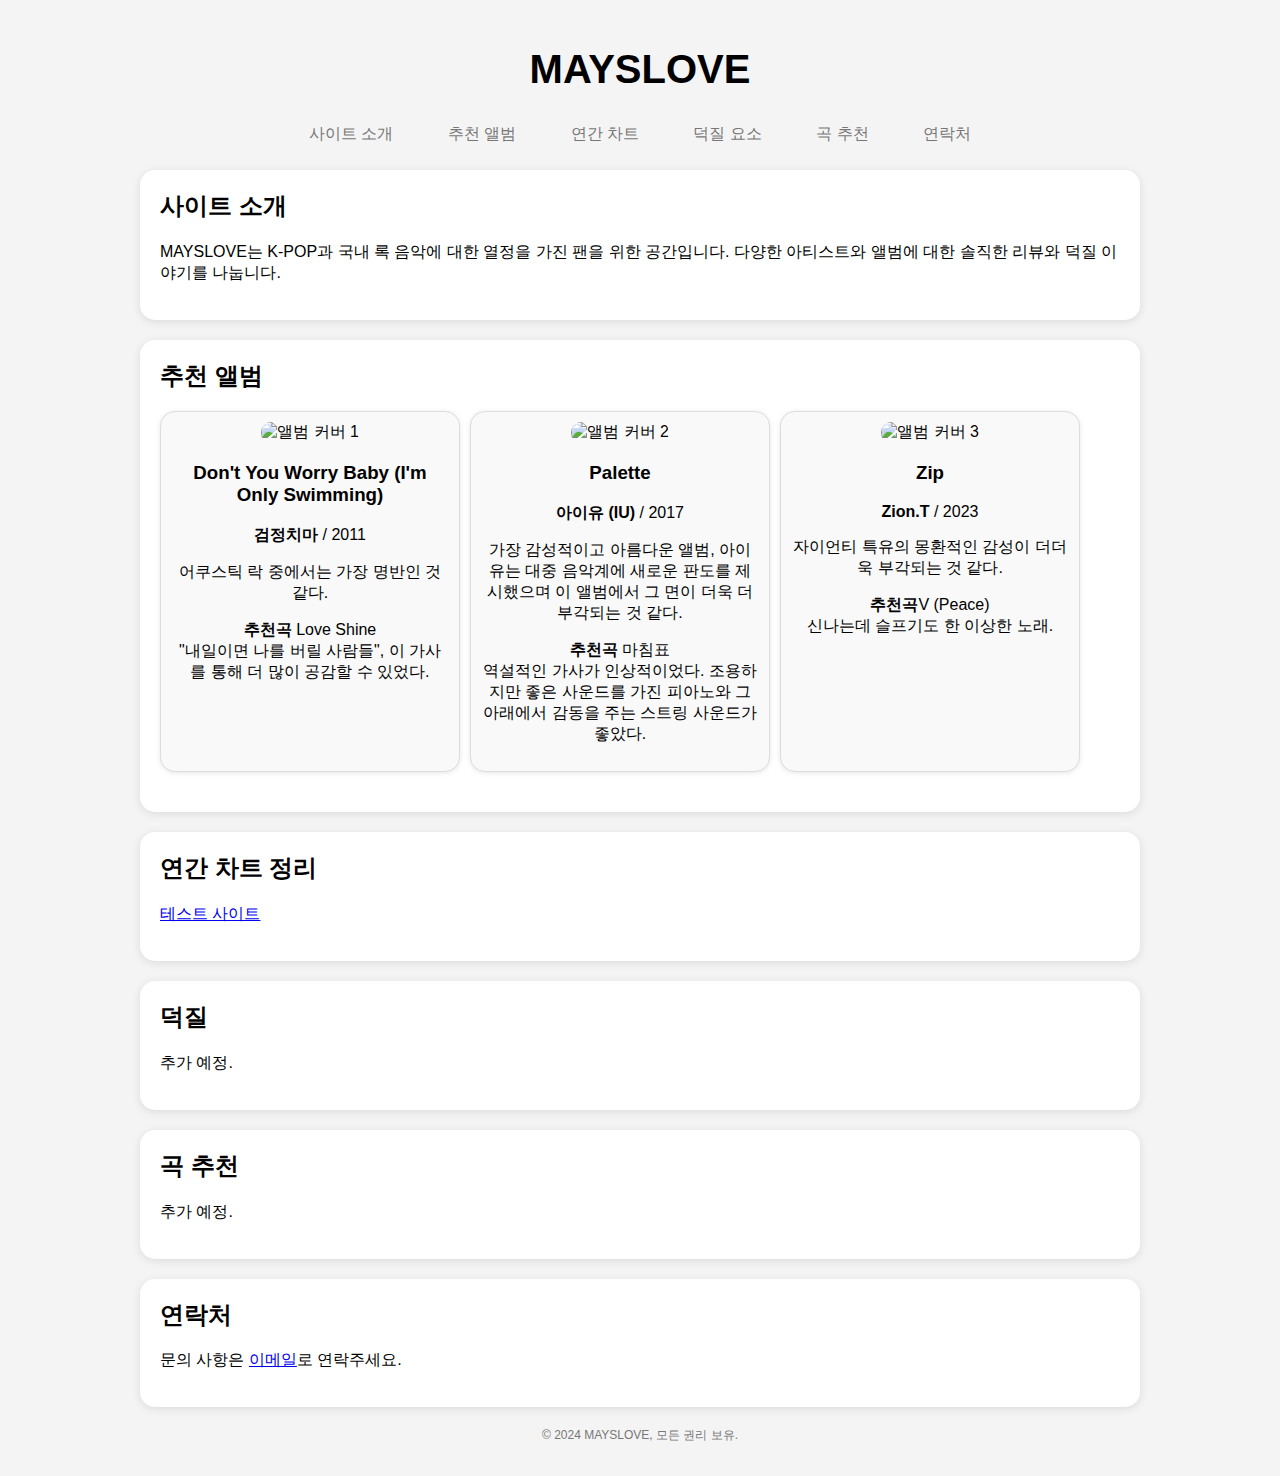
==== index.html @ e31ec0fd "Add files via upload" ====
<!DOCTYPE html>
<html lang="ko">
<head>
    <meta charset="UTF-8">
    <meta name="viewport" content="width=device-width, initial-scale=1.0">
    <title>MAYSLOVE - 덕질하는 공간</title>
    <link rel="stylesheet" href="styles.css">
</head>
<body>
    <div class="container">
        <header>
            <h1>MAYSLOVE</h1>
            <nav>
                <ul>
                    <li><a href="#about">사이트 소개</a></li>
                    <li><a href="#reviews">추천 앨범</a></li>
                    <li><a href="#chart">연간 차트</a></li>
                    <li><a href="#artist-loving">덕질 요소</a></li>
                    <li><a href="#song-recommend">곡 추천</a></li>
                    <li><a href="#contact">연락처</a></li>
                </ul>
            </nav>
        </header>

        <section id="about">
            <h2>사이트 소개</h2>
            <p>MAYSLOVE는 K-POP과 국내 록 음악에 대한 열정을 가진 팬을 위한 공간입니다. 다양한 아티스트와 앨범에 대한 솔직한 리뷰와 덕질 이야기를 나눕니다.</p>
        </section>

        <section id="reviews">
            <h2>추천 앨범</h2>
            <div class="album-container">
                <div class="album">
                    <img src="https://image.bugsm.co.kr/album/images/200/2931/293114.jpg?version=20211216024523.0" alt="앨범 커버 1" class="album-cover">
                    <h3>Don't You Worry Baby (I'm Only Swimming)</h3>
                    <p><strong>검정치마</strong> / 2011</p>
                    <p>어쿠스틱 락 중에서는 가장 명반인 것 같다.</p>
                    <p><strong>추천곡</strong> Love Shine<br>"내일이면 나를 버릴 사람들", 이 가사를 통해 더 많이 공감할 수 있었다.</p>
                </div>

                <div class="album">
                    <img src="https://image.bugsm.co.kr/album/images/200/200941/20094140.jpg?version=20220720042039.0" alt="앨범 커버 2" class="album-cover">
                    <h3>Palette</h3>
                    <p><strong>아이유 (IU)</strong> / 2017</p>
                    <p>가장 감성적이고 아름다운 앨범, 아이유는 대중 음악계에 새로운 판도를 제시했으며 이 앨범에서 그 면이 더욱 더 부각되는 것 같다.</p>
                    <p><strong>추천곡</strong> 마침표<br>역설적인 가사가 인상적이었다. 조용하지만 좋은 사운드를 가진 피아노와 그 아래에서 감동을 주는 스트링 사운드가 좋았다.</p>
                </div>

                <div class="album">
                    <img src="https://image.bugsm.co.kr/album/images/200/40938/4093857.jpg?version=20231209004531.0" alt="앨범 커버 3" class="album-cover">
                    <h3>Zip</h3>
                    <p><strong>Zion.T</strong> / 2023</p>
                    <p>자이언티 특유의 몽환적인 감성이 더더욱 부각되는 것 같다.</p>
                    <p><strong>추천곡</strong>V (Peace)<br>신나는데 슬프기도 한 이상한 노래.</p>
                </div>
            </div>
        </section>

        <section id="chart">
            <h2>연간 차트 정리</h2>
            <p><a href="./melon_chart/test/index.html">테스트 사이트</a></p>
        </section>

        <section id="artist-loving">
            <h2>덕질</h2>
            <p>추가 예정.</p>
        </section>

        <section id="song-recommend">
            <h2>곡 추천</h2>
            <p>추가 예정.</p>
        </section>

        <section id="contact">
            <h2>연락처</h2>
            <p>문의 사항은 <a href="mailto:example@example.com">이메일</a>로 연락주세요.</p>
        </section>
    </div>

    <footer class="footer">
        <p> © 2024 MAYSLOVE, 모든 권리 보유.</p>
    </footer>
</body>
</html>
---- styles.css ----
@font-face {
    font-family: 'Pretendard-Regular';
    src: url('https://fastly.jsdelivr.net/gh/Project-Noonnu/noonfonts_2107@1.1/Pretendard-Regular.woff') format('woff');
    font-weight: 400;
    font-style: normal;
}

body {
    font-family: 'Pretendard-Regular', Arial, sans-serif;
    background-color: #f4f4f4;
    margin: 0;
    padding: 20px;
}

.container {
    max-width: 1000px; /* 컨테이너 너비 */
    margin: 0 auto;
}

header {
    text-align: center;
    margin-bottom: 20px;
}

nav ul {
    list-style: none;
    padding: 0;
}

nav ul li {
    display: inline;
    margin: 0 15px;
}

nav ul li a {
    text-decoration: none;
    color: #777; /* 기본 색상: 회색 */
    transition: color 0.3s ease, transform 0.3s ease; /* 색상 및 크기 변화에 대한 전환 효과 */
    display: inline-block; /* 인라인 블록으로 설정하여 크기 변화 적용 */
    padding: 5px 10px; /* 패딩 추가로 클릭 영역 확대 */
}

nav ul li a:hover {
    color: #000; /* 마우스 오버 시 색상: 검정색 */
    transform: scale(1.2); /* 마우스 오버 시 크기 증가 */
}

h1 {
    font-size: 2.5em; /* 제목 크기 조정 */
}

section {
    background: #fff;
    border-radius: 15px;
    padding: 20px;
    margin-bottom: 20px;
    box-shadow: 0 2px 10px rgba(0, 0, 0, 0.1);
}

h2 {
    margin-top: 0;
}

.album-container {
    display: flex;
    flex-wrap: wrap; /* 여러 줄로 나누기 */
    justify-content: flex-start; /* 왼쪽 정렬 */
}

.album {
    background: #f9f9f9; /* 앨범 영역 배경색 */
    border: 1px solid #ddd; /* 테두리 색상 */
    border-radius: 15px; /* 둥근 모서리 */
    padding: 10px; /* 패딩 */
    margin-right: 10px; /* 오른쪽 간격을 10px로 설정 */
    margin-bottom: 20px; /* 하단 간격 */
    width: calc(30% - 10px); /* 너비를 줄여서 3개씩 나누기 */
    box-shadow: 0 1px 5px rgba(0, 0, 0, 0.1);
    text-align: center; /* 중앙 정렬 */
}

.album:last-child {
    margin-right: 0; /* 마지막 앨범의 오른쪽 간격 제거 */
}

.album-cover {
    width: 100px; /* 커버 이미지 너비 100px */
    height: 100px; /* 커버 이미지 높이 100px */
    object-fit: cover; /* 이미지 비율 유지하며 잘리기 */
    border-radius: 10px; /* 둥근 모서리 */
}

.footer {
    text-align: center;
    font-size: 12px;
    color: #777;
    margin-top: 20px;
}
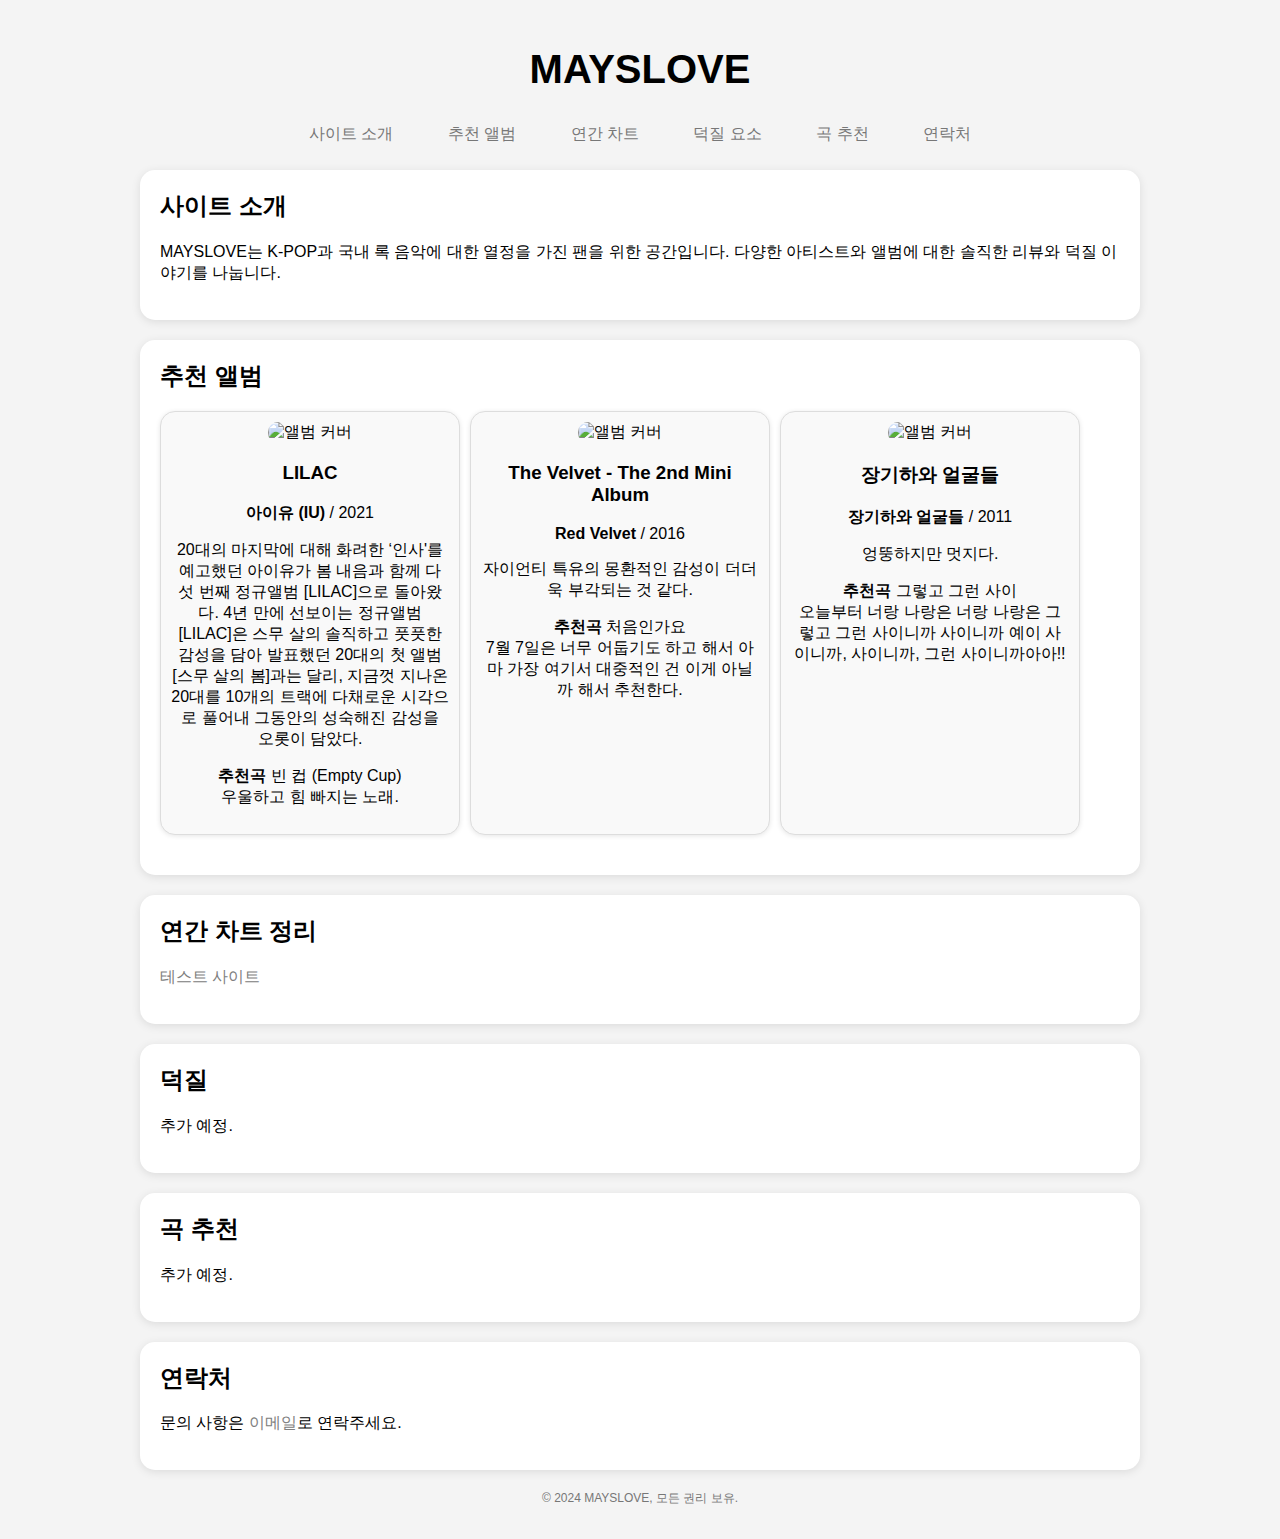
==== commit e8514757: "대규모 업데이트. 개쩜 ㄹㅇ." ====
--- a/index.html
+++ b/index.html
@@ -31,27 +31,33 @@
             <h2>추천 앨범</h2>
             <div class="album-container">
                 <div class="album">
-                    <img src="https://image.bugsm.co.kr/album/images/200/2931/293114.jpg?version=20211216024523.0" alt="앨범 커버 1" class="album-cover">
-                    <h3>Don't You Worry Baby (I'm Only Swimming)</h3>
-                    <p><strong>검정치마</strong> / 2011</p>
-                    <p>어쿠스틱 락 중에서는 가장 명반인 것 같다.</p>
-                    <p><strong>추천곡</strong> Love Shine<br>"내일이면 나를 버릴 사람들", 이 가사를 통해 더 많이 공감할 수 있었다.</p>
+                    <a href="./tbd.html">
+                        <img src="https://image.bugsm.co.kr/album/images/200/2931/293114.jpg?version=20211216024523.0" alt="앨범 커버 1" class="album-cover">
+                        <h3>Don't You Worry Baby (I'm Only Swimming)</h3>
+                        <p><strong>검정치마</strong> / 2011</p>
+                        <p>어쿠스틱 락 중에서는 가장 명반인 것 같다.</p>
+                        <p><strong>추천곡</strong> Love Shine<br>"내일이면 나를 버릴 사람들", 이 가사를 통해 더 많이 공감할 수 있었다.</p>
+                    </a>
                 </div>
 
                 <div class="album">
-                    <img src="https://image.bugsm.co.kr/album/images/200/200941/20094140.jpg?version=20220720042039.0" alt="앨범 커버 2" class="album-cover">
-                    <h3>Palette</h3>
-                    <p><strong>아이유 (IU)</strong> / 2017</p>
-                    <p>가장 감성적이고 아름다운 앨범, 아이유는 대중 음악계에 새로운 판도를 제시했으며 이 앨범에서 그 면이 더욱 더 부각되는 것 같다.</p>
-                    <p><strong>추천곡</strong> 마침표<br>역설적인 가사가 인상적이었다. 조용하지만 좋은 사운드를 가진 피아노와 그 아래에서 감동을 주는 스트링 사운드가 좋았다.</p>
+                    <a href="./pallete/index.html">
+                        <img src="https://image.bugsm.co.kr/album/images/200/200941/20094140.jpg?version=20220720042039.0" alt="앨범 커버 2" class="album-cover">
+                        <h3>Palette</h3>
+                        <p><strong>아이유 (IU)</strong> / 2017</p>
+                        <p>가장 감성적이고 아름다운 앨범, 아이유는 대중 음악계에 새로운 판도를 제시했으며 이 앨범에서 그 면이 더욱 더 부각되는 것 같다.</p>
+                        <p><strong>추천곡</strong> 마침표<br>역설적인 가사가 인상적이었다. 조용하지만 좋은 사운드를 가진 피아노와 그 아래에서 감동을 주는 스트링 사운드가 좋았다.</p>
+                    </a>
                 </div>
 
                 <div class="album">
-                    <img src="https://image.bugsm.co.kr/album/images/200/40938/4093857.jpg?version=20231209004531.0" alt="앨범 커버 3" class="album-cover">
-                    <h3>Zip</h3>
-                    <p><strong>Zion.T</strong> / 2023</p>
-                    <p>자이언티 특유의 몽환적인 감성이 더더욱 부각되는 것 같다.</p>
-                    <p><strong>추천곡</strong>V (Peace)<br>신나는데 슬프기도 한 이상한 노래.</p>
+                    <a href="./tbd.html">
+                        <img src="https://image.bugsm.co.kr/album/images/200/40938/4093857.jpg?version=20231209004531.0" alt="앨범 커버 3" class="album-cover">
+                        <h3>Zip</h3>
+                        <p><strong>Zion.T</strong> / 2023</p>
+                        <p>자이언티 특유의 몽환적인 감성이 더더욱 부각되는 것 같다.</p>
+                        <p><strong>추천곡</strong>V (Peace)<br>신나는데 슬프기도 한 이상한 노래.</p>
+                    </a>
                 </div>
             </div>
         </section>
@@ -77,6 +83,8 @@
         </section>
     </div>
 
+    <script src="./script.js"></script>
+
     <footer class="footer">
         <p> © 2024 MAYSLOVE, 모든 권리 보유.</p>
     </footer>
--- a/styles.css
+++ b/styles.css
@@ -4,6 +4,20 @@
     font-weight: 400;
     font-style: normal;
 }
+
+a {
+    text-decoration: none; /* 기본적으로 밑줄 제거 */
+    color: gray; /* 기본 색상 */
+    font-weight: 500;
+    transition: transform 0.3s, color 0.3s; /* 애니메이션 효과 */
+}
+
+/* 마우스 오버 시 크기 증가 및 색상 변경 */
+a:hover {
+    transform: scale(1.9); /* 크기 증가 */
+    color: #c4c4c4; /* 마우스 오버 시 색상 변경 */
+}
+
 
 body {
     font-family: 'Pretendard-Regular', Arial, sans-serif;
@@ -77,6 +91,11 @@
     width: calc(30% - 10px); /* 너비를 줄여서 3개씩 나누기 */
     box-shadow: 0 1px 5px rgba(0, 0, 0, 0.1);
     text-align: center; /* 중앙 정렬 */
+    transition: transform 0.3s; /* 크기 변화 애니메이션 */
+}
+
+.album:hover {
+    transform: scale(1.05); /* 마우스 오버 시 크기 증가 */
 }
 
 .album:last-child {
@@ -90,9 +109,38 @@
     border-radius: 10px; /* 둥근 모서리 */
 }
 
+.album a {
+    text-decoration: none; /* 링크 밑줄 제거 */
+    color: inherit; /* 색상 상속 */
+}
+
+
 .footer {
     text-align: center;
     font-size: 12px;
     color: #777;
     margin-top: 20px;
 }
+
+/* 반응형 디자인을 위한 미디어 쿼리 */
+@media (max-width: 768px) {
+    nav ul li {
+        display: block; /* 모바일에서는 리스트를 블록으로 나열 */
+        margin: 10px 0; /* 간격 조정 */
+    }
+
+    .album {
+        width: calc(100% - 10px); /* 모바일에서는 앨범을 1개씩 나열 */
+        margin-right: 0; /* 오른쪽 간격 제거 */
+    }
+
+    .album-cover {
+        width: 80px; /* 모바일에서 커버 이미지 너비 조정 */
+        height: 80px; /* 모바일에서 커버 이미지 높이 조정 */
+    }
+
+    h1 {
+        font-size: 2em; /* 모바일에서 제목 크기 조정 */
+    }
+}
+
